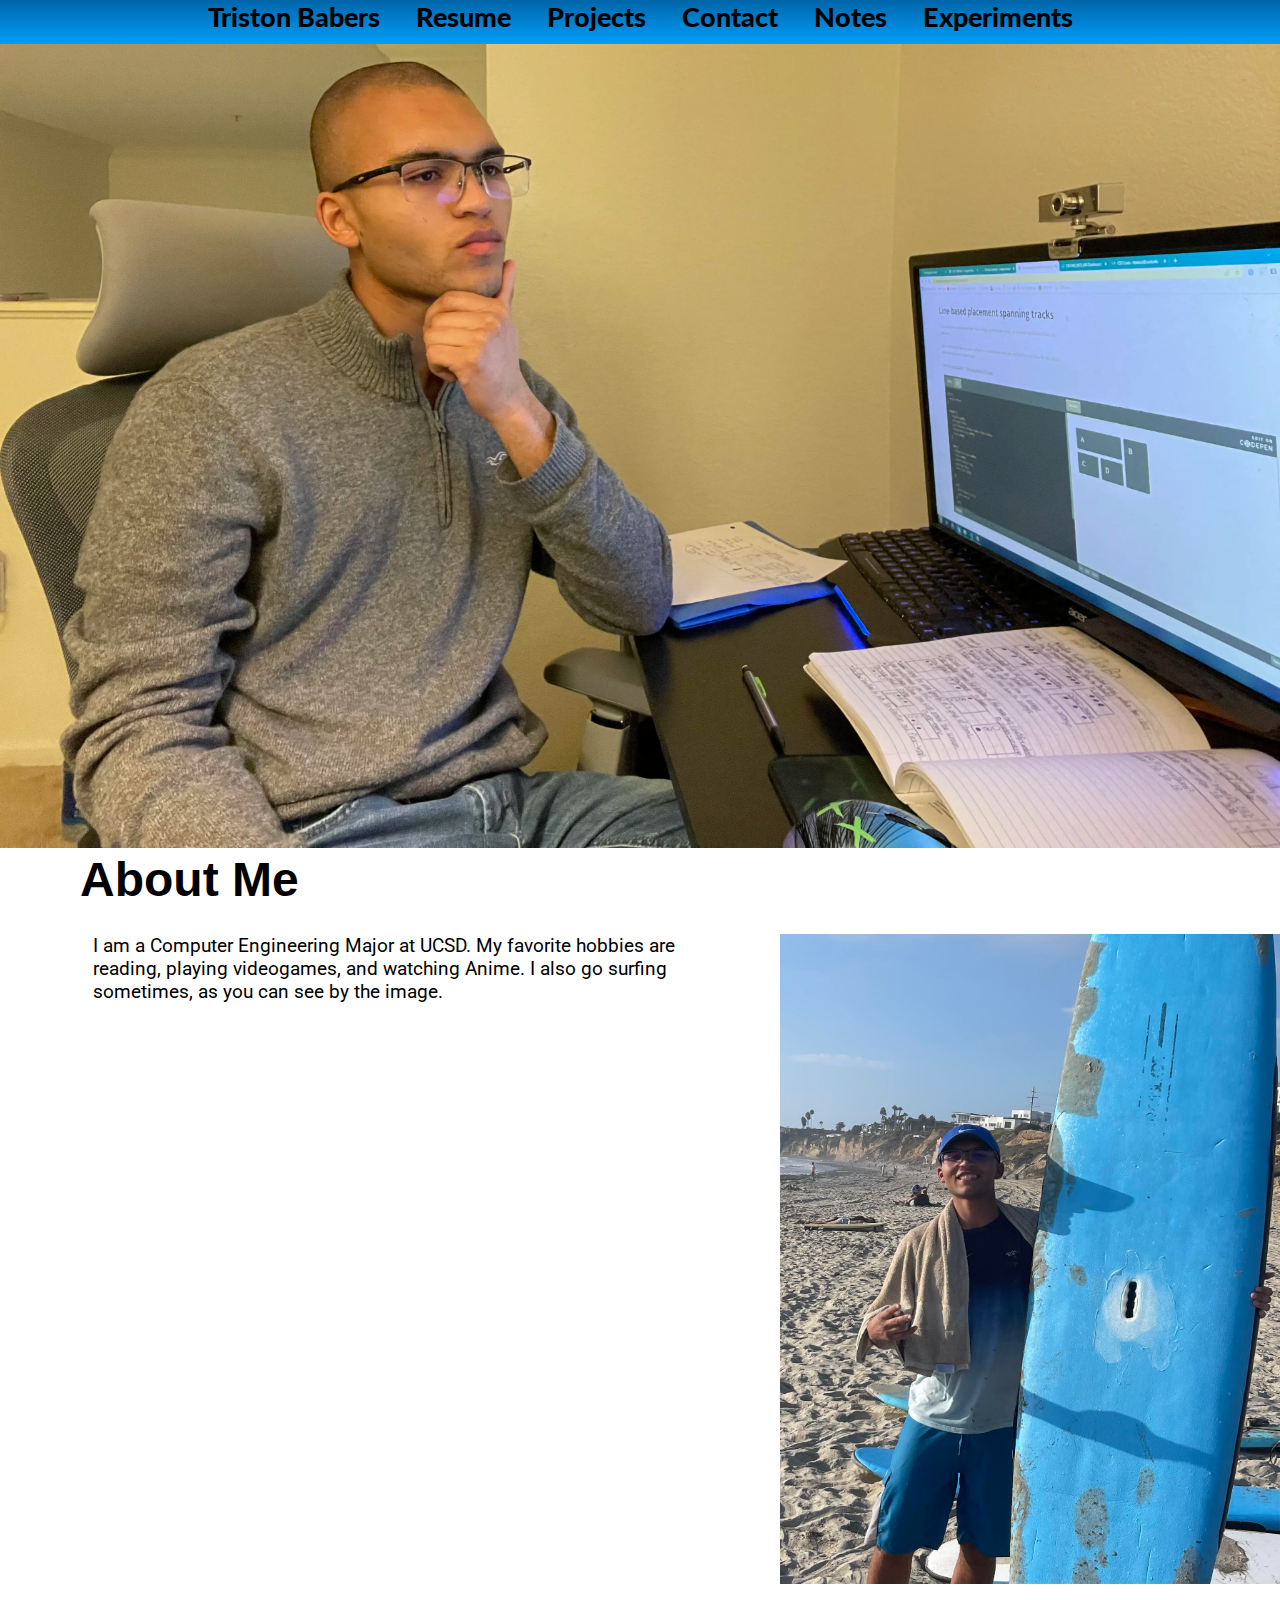
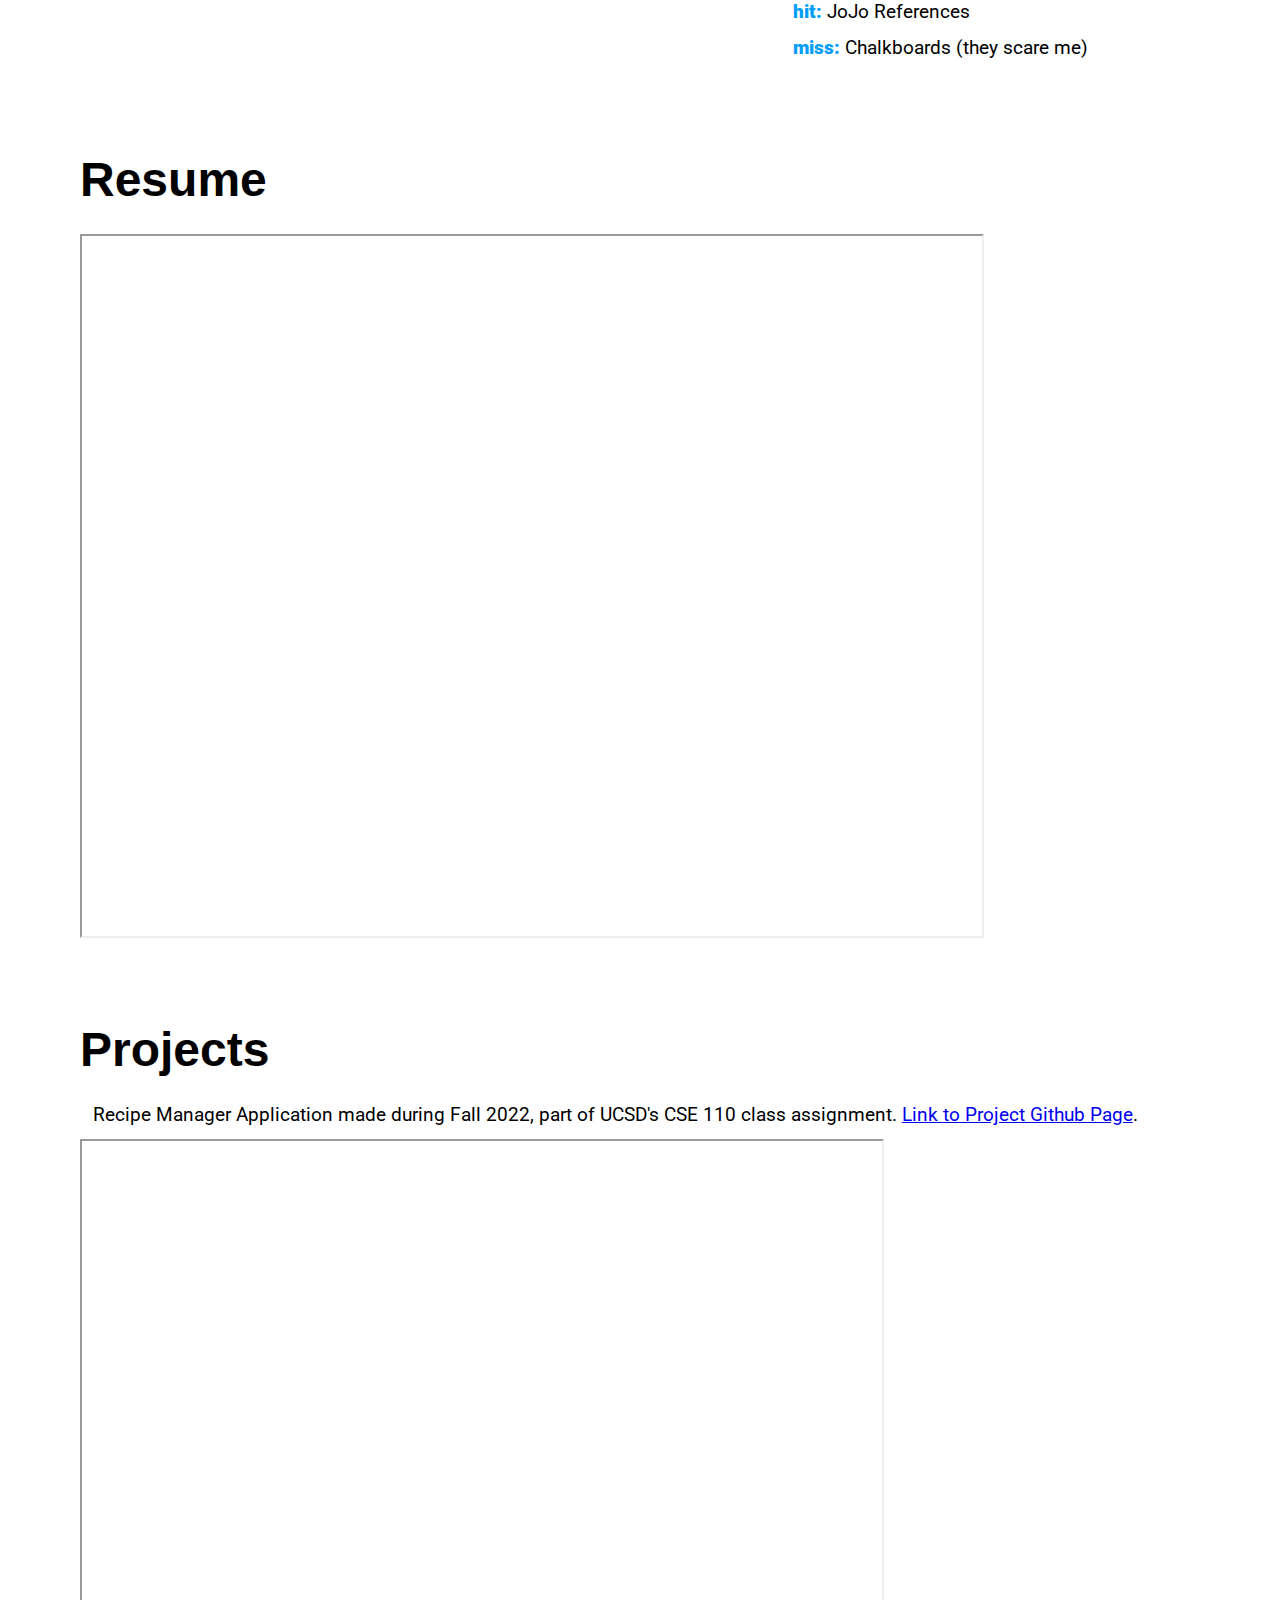
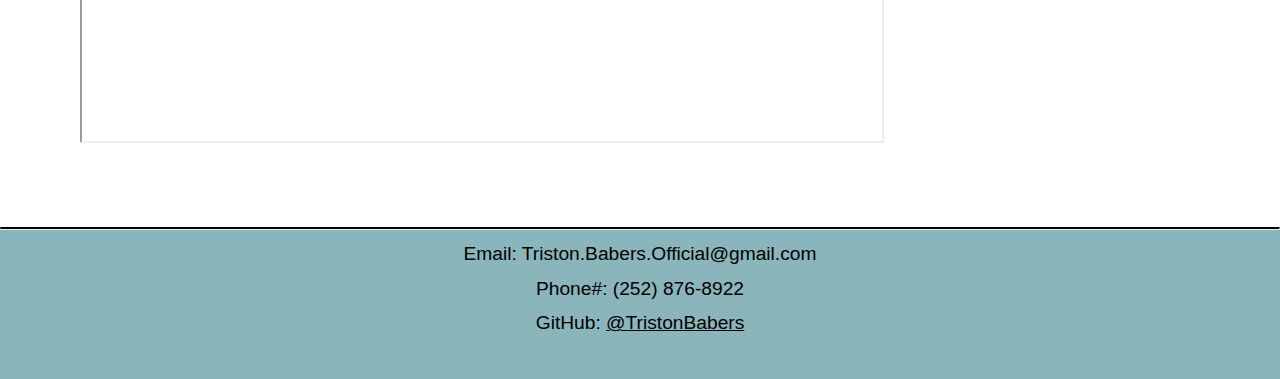
==== index.html @ 6fc45dc1 "Initialized from CSE 134B" ====
<!DOCTYPE html>
<html lang="en">

<head>
    <meta charset="UTF-8">
    <title>Triston Babers: Home</title>
    <meta http-equiv="X-UA-Compatible" content="IE=edge">
    <meta name="viewport" content="width=device-width, initial-scale=1">
    <link rel="icon" type="image/png" href="assets/images/icons/favicon-32x32.png" sizes="32x32">
    <link rel="icon" type="image/png" href="assets/images/icons/favicon-16x16.png" sizes="16x16">
    <!-- Preload Images -->
    <link rel="preload" as="img" href="/assets/images/banner/Portfolio-Mobile.jpg" media="(mobile) or (max-width: 700px)">
    <link rel="preload" as="img" href="/assets/images/banner/Portfolio-Large.webp" media="not (mobile) and (max-width: 1500px)">
    <!-- Styles -->
    <link href="main.css" rel="stylesheet">
    <link rel="preconnect" href="https://fonts.googleapis.com">
    <link rel="preconnect" href="https://fonts.gstatic.com" crossorigin>
    <link href="https://fonts.googleapis.com/css2?family=Dancing+Script:wght@500&family=Roboto:wght@300&display=swap&family=Lato:ital,wght@0,700;1,900&display=swap" rel="stylesheet">
</head>
<body id="homeBody">
<header id="homeHeader">
    <!-- Reminder to remove width & height when switching to CSS! -->
    <picture id="bannerImg">
        <source media="(mobile) or (max-width: 700px)" srcset="/assets/images/banner/Portfolio-Mobile.jpg">
        <source media="not (mobile) and (max-width: 1500px)" srcset="/assets/images/banner/Portfolio-Large.webp">
        <img src="/assets/images/banner/Portfolio-Large.webp" alt="Image of Triston Babers at his Computer, he looks rather busy">
    </picture>
    <button id="openHamburger"></button>
    <a href="#openHamburger" class="hamToggleOn">
        <img class="hamburger" src="assets/images/hamburger.webp" width="60px", height="60px">
    </a>
    <a href="#closeHamburger" class="hamToggleOff">
        <img class="hamburger" src="assets/images/hamburger.webp" width="60px", height="60px">
    </a>
    <nav>
        <ul>
            <li>
                <a href="#about">Triston Babers</a>
            </li>
            <li>
                <a href="#resume">Resume</a>
            </li>
            <li>
                <a href="#projects">Projects</a>
            </li>
            <li>
                <a href="#contact">Contact</a>
            </li>
            <li>
                <a href="notes.html">Notes</a>
            </li>
            <li>
                <a href="experiments.html">Experiments</a>
            </li>
        </ul>
    </nav>
</header>
<main>
<section id="about">
    <h2>About Me</h2>
    <aside>
        <img width="500" height="650" src="assets/images/surf%20picture.jpg" alt="Picture of Triston at the Beach" draggable="false">
        <p><em>hit:</em> JoJo References</p>
        <p><em>miss:</em> Chalkboards (they scare me)</p>
    </aside>
    <p>I am a Computer Engineering Major at UCSD. My favorite hobbies are reading, playing videogames, and watching Anime. I also go surfing sometimes, as you can see by the image.</p>
</section>
<br>
<section id="resume">
    <h2>Resume</h2>
    <iframe src="/assets/documents/Triston%20Babers%20Resume.pdf" width="900" height="700"></iframe>
    <p class="iframeReplace">
        You can view my Resume by clicking here: <a href="/assets/documents/Triston%20Babers%20Resume.pdf">Triston Babers' Resume</a>!
    </p>
</section>
<br>
<section id="projects">
    <h2>Projects</h2>
    <p>Recipe Manager Application made during Fall 2022, part of UCSD's CSE 110 class assignment. <a href="https://github.com/cse110-sp21-group36/cse110-sp21-group36">Link to Project Github Page</a>.</p>
    <iframe name="Framename" src="https://cse110-sp21-group36.github.io/cse110-sp21-group36/source/recipe_manager.html" width="800" height="600"></iframe>

    <!-- Reminder, template here -->
    <template>
        <p>This is another example project at this website: _____</p>
        <iframe></iframe>
        <p>Reminder: I want to make the website embedding look better somehow</p>
    </template>
</section>
</main>
<footer id="contact">
    <hr>
    <p>Email: Triston.Babers.Official@gmail.com</p>
    <p>Phone#: (252) 876-8922</p>
    <p>GitHub: <a href="https://github.com/TristonBabers">@TristonBabers</a></p>
</footer>
</body>
</html>
---- main.css ----
:root {
    --navBarFont: 'Lato', Tahoma;
    --headingFont: 'Dancing Script', cursive, sans;
    --subHeadingFont: calibri, sans-serif;
    /** Default Font */
    font-family: 'Roboto', sans-serif;
    font-size: 16px;

    --navColorPrimary: #009efa;
    --navColorSecondary: rgb(0, 101, 168);
    --navFontHover: #ffd000;
    --navBackgroundHover: #0300a1b7;

    --backgroundLight: #FFF;
    --backgroundDark: #000;
    --footerBackground: #89b5bb;
}

/** Reset CSS */
* {
    margin: 0;
    padding: 0;
}

html {
    scroll-behavior: smooth;
}   

/** In the Future implement JS to do Dark Mode:
    // I just need to swap the backgroundDark and backgroundLight variables
    // to flip the color scheme. And add these two lines:
body {
    background-color: var(--backgroundLight);
}

* {
    color: var(--backgroundDark);
}*/

/** Home-Page Related CSS */
section {
    display: inline-block;
    margin-top: 0;
    margin-left: 5rem;
    margin-right: 2 rem;
    margin-bottom: 5rem;
    scroll-margin-top: 10ch;
}

p {
    font-size: 1.2rem;
    margin: 0.8rem;
}

aside {
    margin-left: 5rem;
    float: right;
}

#homeHeader picture img {
    position: staic;
    width: 100%;
    height: 100%;
}

em {
    font-style: unset;
    font-weight: 1000;
    color: var(--navColorPrimary);
}

h2 {
    margin-bottom: 1ch;
    font-family: var(--subHeadingFont);
    font-size: 3rem;
}

/** Footer Styling */
hr {
    border-top: 0.3ch solid var(--backgroundDark);
    
}

footer {
    background-color: var(--footerBackground);
    font-family: var(--subHeadingFont);
    text-align: center;
    padding-bottom: 2rem;
}
footer a {
    color: var(--backgroundDark);
}

/** Notes & Experiments Related CSS */
h1 {
    font-family: var(--headingFont);
    font-weight: 300;
    font-size: 3rem;
    position: static;
    text-align: justify;

    padding-top: 3rem;
    padding-left: 4rem;
    padding-bottom: 1rem;
    background: radial-gradient(rgb(221, 202, 141), rgb(199, 185, 128)); 
}

h3 {
    font-size: 1.5rem;
    font-family: var(--subHeadingFont);
    margin: 0.8rem;
}

td {
    padding: 2ch 2ch 2ch 3ch;
    border: solid var(--backgroundDark);
}

th {
    background-color: var(--backgroundLight);
}

.fall {
    background-color: #ffec96;
}
.winter {
    background-color: #96ecff;
}
.spring {
    background-color: #96ffb4;
}
.summer {
    background-color: #ffab96;
}
#currentTerm {
    background-color: lightYellow;
}

/** Non-Home Page only CSS */
/* - I implemented a Grid that simply splits all sections into 2 columns
 * for easier navigation; but will combine to single column if device gets
 * small enough for tablet or mobile. (Rest in screen size @media)
 */
body:not(#homeBody) {
    display: grid;
    grid-auto-rows: auto;
    grid-template-columns: 1fr 1fr ;
}

header:not(#homeHeader) {
    display: grid;
    grid-column: 1 / 3
}

body:not(#homeBody) footer {
    grid-column: 1 / 3
}

header:not(#homeHeader) p {
    text-align: left;
    padding: 0 0 1rem 1.5rem;
    font-size: 2rem;
    font-weight: 600;
}

/** Shared Navigation between Screen Sizes */
header nav ul {
    gap: 5px;
}

/** Desktop Screen */
@media (min-width: 1500px) {
    html {
        /** We can't see the space covered by Nav, so resize page */
        margin-top: calc(12px + 2.5vw);
    }

    nav ul li a {
        font-family: var(--navBarFont);
        font-size: calc(8px + 1.5vw);
        display: block;
        text-decoration: none;
        font-weight: 1000;

        /* Color background when hovering a navlink*/
        padding-top: calc((12px + 2.5vw)/4 + 1px);
        padding-bottom: 0;
        padding-left: 1ch;
        padding-right: 1ch; 
        color: var(--backgroundDark);
    }

    nav {	
        position: fixed;	
        top: 0;	
        width: 100%;	
        height: calc(12px + 2.5vw);	
        background: linear-gradient(var(--navColorSecondary), var(--navColorPrimary));	
    }

    body:not(#homeBody) section:nth-child(even) {
        grid-column: 1 / 2;
    }
    
    body:not(#homeBody) section:nth-child(odd) {
        grid-column: 2 / 3;
    }

    header {
        text-align: center;
    }

    nav ul li {
        display: inline-block;
    }

    nav ul li a:hover {
        color: var(--navFontHover);
        transition: color 0.2s ease-in;
        background-color: var(--navBackgroundHover);
        transition: background-color 0.1s linear;
    }

    #openHamburger, a[href="#openHamburger"], a[href="#closeHamburger"]  {
        display: none;
    }

    .iframeReplace {
        display: none;
    }
}

/** Small or Tablet Screen */
/* NOTE TO SELF: If I'm changing these breakpoints, I also need to 
 * update the preload and media attributes for the banner images in the HTML <head>!!!
 *
 * Also this media query is really complicated, but it's just trying to only
 * run in scenarios where the other 2 are not already running, as doubling
 * up is confusing to deal with. 
 */
@media (max-width: 1500px) and (min-width: 700px) {
    html {
        /** We can't see the space covered by Nav, so resize page */
        margin-top: calc(12px + 2.5vw);
    }

    nav ul li a {
        font-family: var(--navBarFont);
        font-size: calc(8px + 1.5vw);
        display: block;
        text-decoration: none;
        font-weight: 1000;
        
        /* Color background when hovering a navlink*/
        padding-top: 0;
        padding-bottom: calc((12px + 2.5vw)/4);
        padding-left: 1ch;
        padding-right: 1ch; 
        color: var(--backgroundDark);
    }

    nav {	
        position: fixed;	
        top: 0;	
        width: 100%;	
        height: calc(12px + 2.5vw);	
        background: linear-gradient(var(--navColorSecondary), var(--navColorPrimary));	
    }

    body:not(#homeBody) section {
        grid-column: 1 / 3;
    }

    header {
        text-align: center;
    }

    nav ul li {
        display: inline-block;
    }

    nav ul li a:hover {
        color: var(--navFontHover);
        transition: color 0.2s ease-in;
        background-color: var(--navBackgroundHover);
        transition: background-color 0.1s linear;
    }

    #openHamburger, a[href="#openHamburger"], a[href="#closeHamburger"]  {
        display: none;
    }

    .iframeReplace {
        display: none;
    }
}

/** Mobile Navigation */
@media (mobile) or (max-width: 700px) {
    html {
        /** We can't see the space covered by Nav, so resize page */
        margin-top: 13vh;
    }

    /** Mobile wants to conserve as much space as possible */
    h2, h3, p, aside, section, picture, nav {
        padding: 0;
        margin: 0;
        max-width: 100%;
    }

    /* iFrames will be replaced with picture elements that were previously display:hidden
     * as most iframes do not render well on mobile
     */
    iframe {
        display: none;
    }

    nav ul li a {
        font-family: var(--navBarFont);
        font-size: 2rem;
        display: block;
        width: 70vw;
        text-decoration: none;
        font-weight: 1000;
        max-width: 100%;

        /* Color background when hovering a navlink*/
        padding-top: 4vh;
        padding-bottom: 2vh;
        padding-left: 1ch;
        padding-right: 0; 
        margin: 0;
        color: var(--backgroundDark);
    }

    aside img {
        width: 100%;
    }
    
    body:not(#homeBody) section {
        grid-column: 1 / 3;
    }
    
    header {
        text-align: left;
    }

    /* Manipulate Hamburgers */
    .hamToggleOn {
        display: block;
        position: fixed;
        width: 6vh;
        height: 6vh;
        top: 2vh;
        right: 2vh;
        margin-right: 4vh;
        float: right;
        z-index: 9001;
      }
      .hamToggleOff {
        display: none;
        position: fixed;
        width: 6vh;
        height: 6vh;
        top: 2vh;
        right: 2vh;
        margin-right: 4vh;
        float: right;
        z-index: 9001;
      }

      nav {
        position: fixed;
        top: 0;
        width: 100%;
        height: 13vh;
        overflow: hidden;
        transition: height 0.5s;
        background: linear-gradient(var(--navColorSecondary), var(--navColorPrimary));
      }
      nav ul {
        height:0vh;
        display: block;
      }
      #openHamburger {
        display:none;
      }
      
      #openHamburger:target ~ a[href="#openHamburger"]{
        display: none;
      }
      #openHamburger:target ~ a[href="#closeHamburger"]{
        display: inline-block;
      }
      #openHamburger:target ~ nav {
        height: 75vh;
        background: linear-gradient(var(--navColorSecondary), var(--navColorPrimary));
      }
    
    /** Link to Stack Overflow where I learned these CSS shenanigans:
     * https://stackoverflow.com/questions/42267467/how-to-toggle-effect-in-div-using-only-css
     */
}
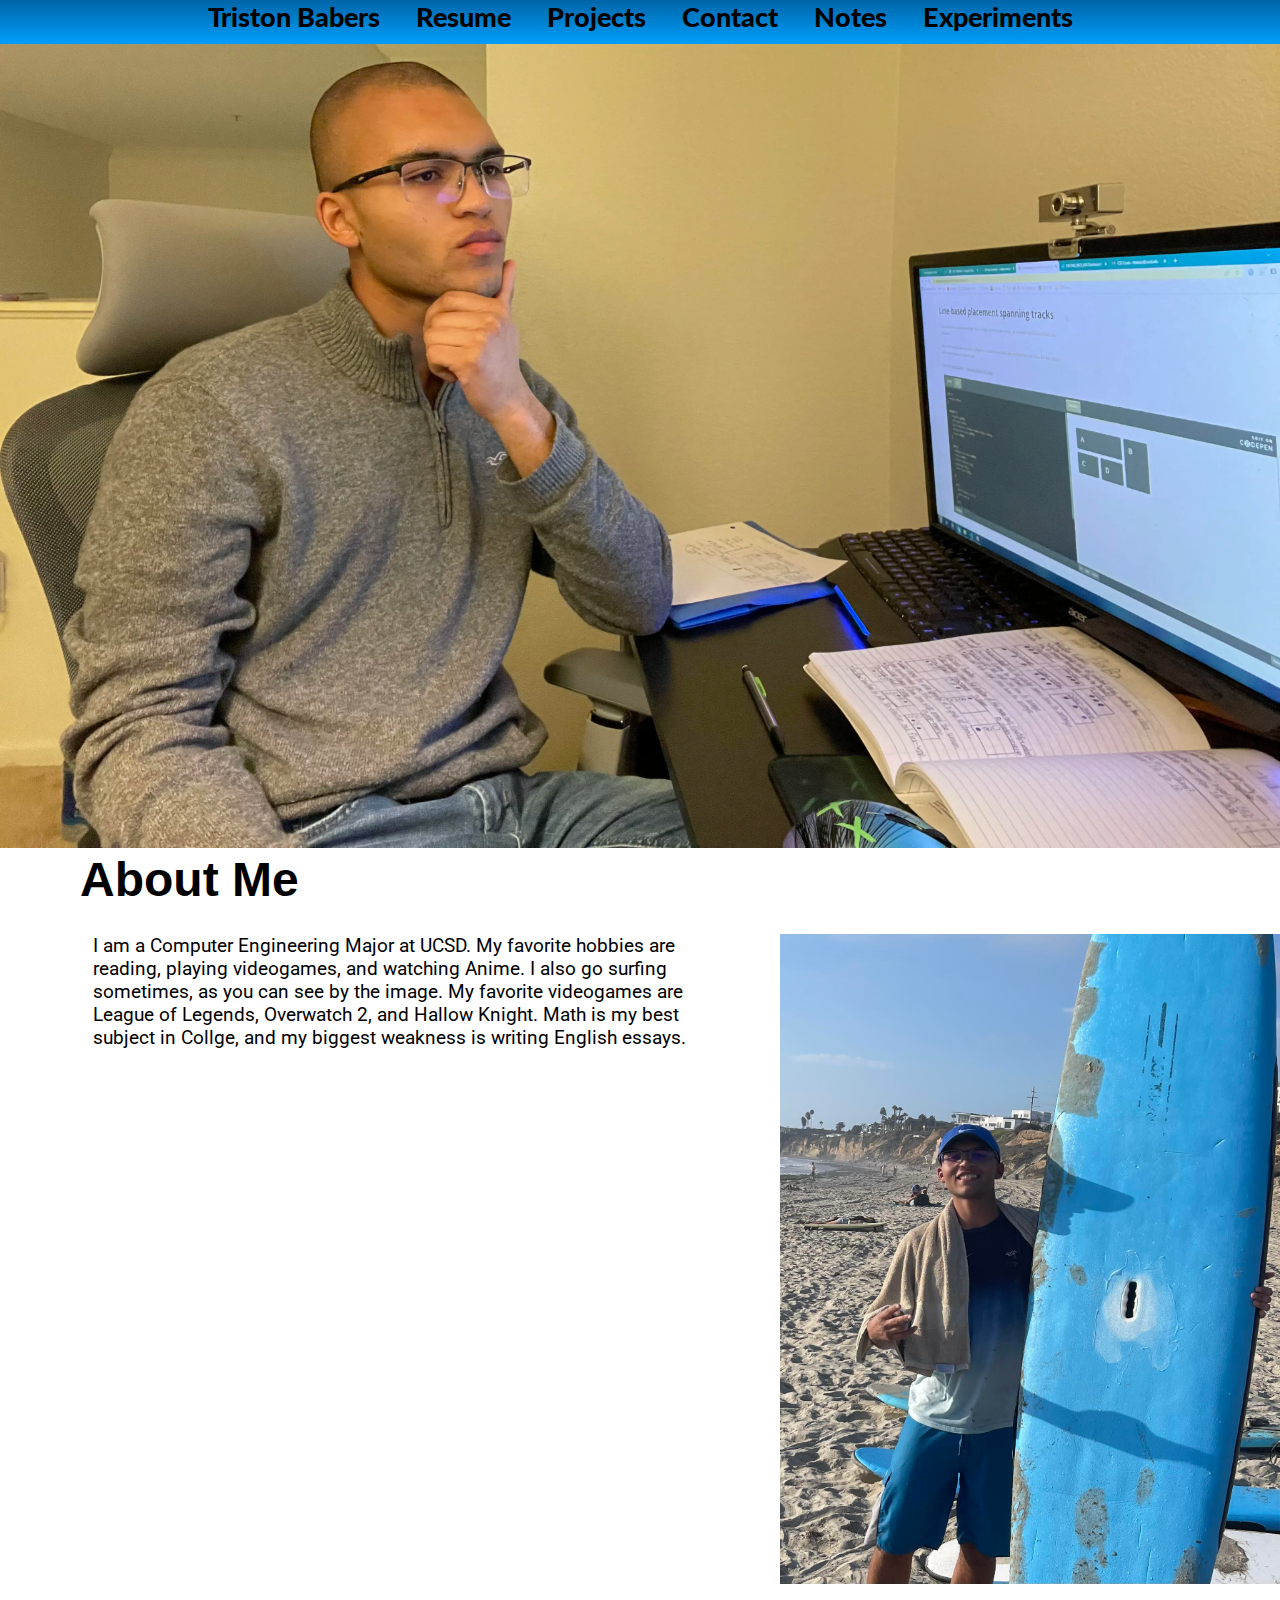
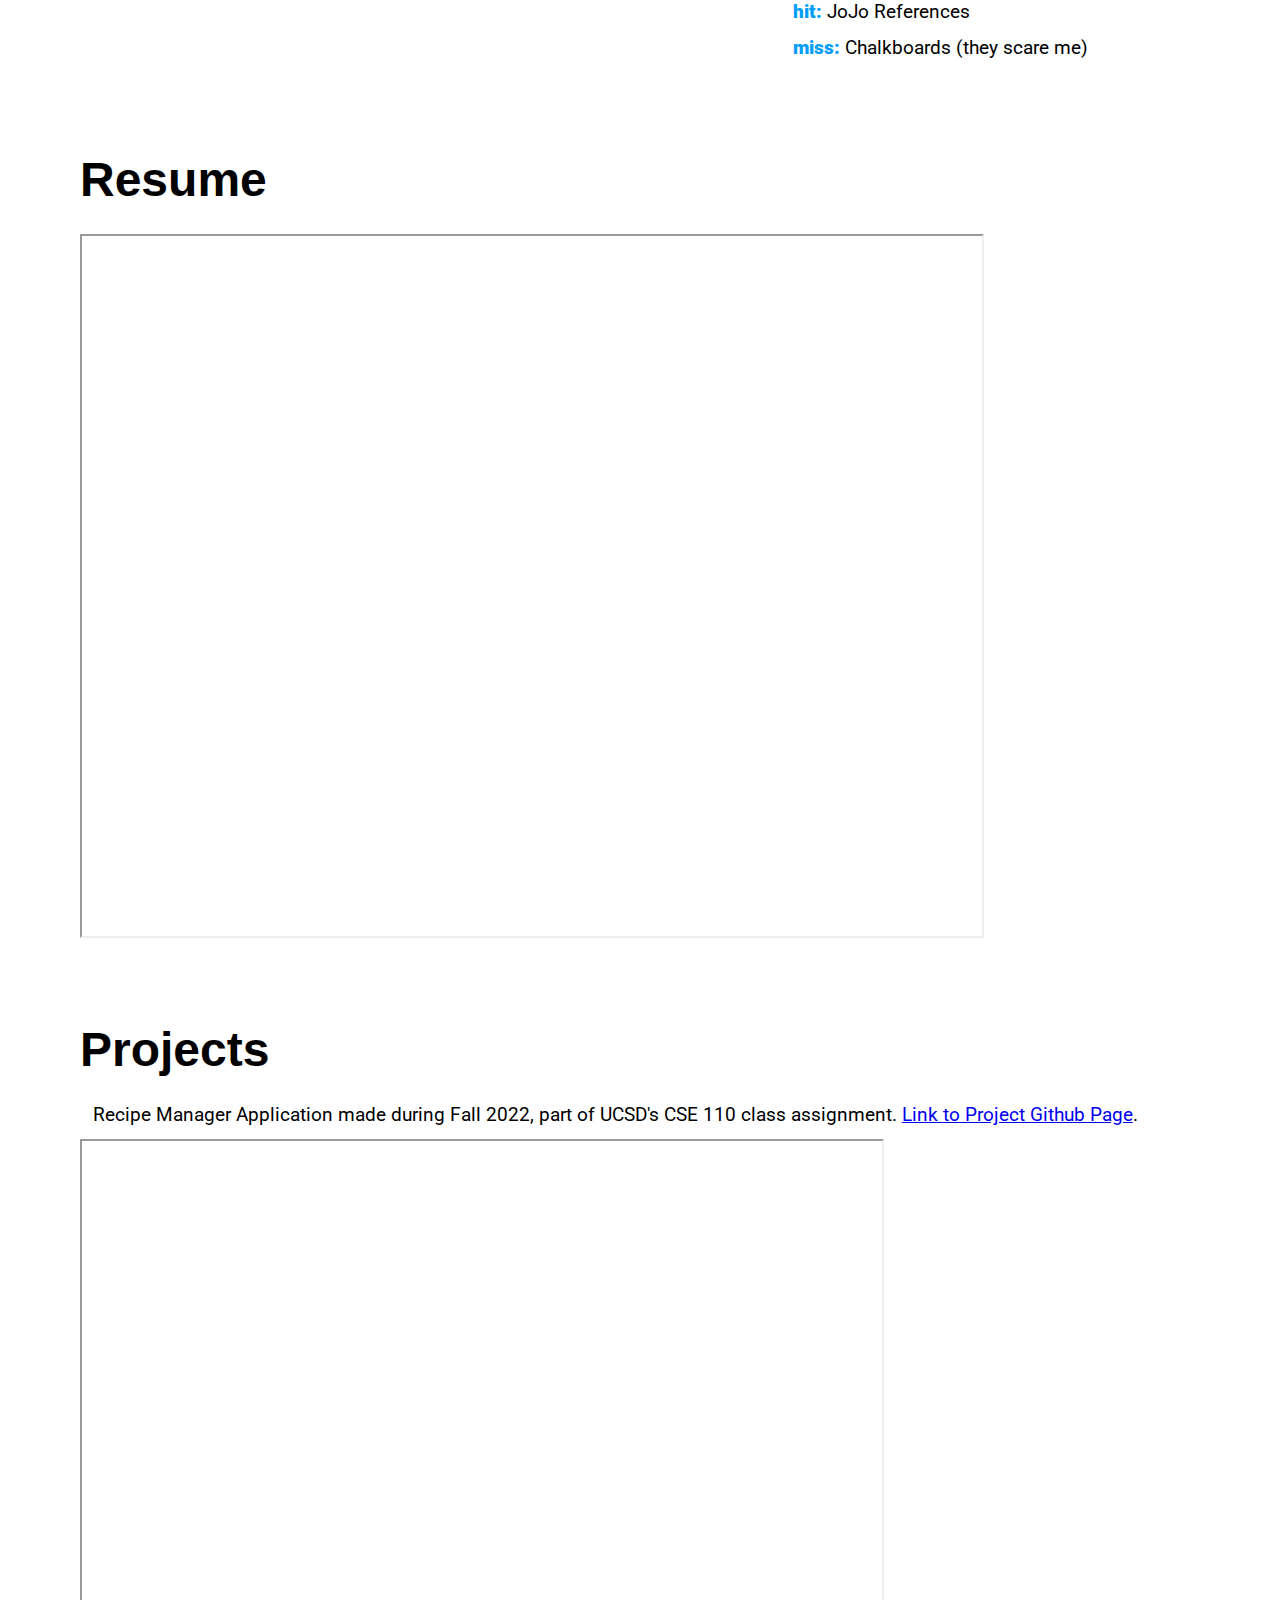
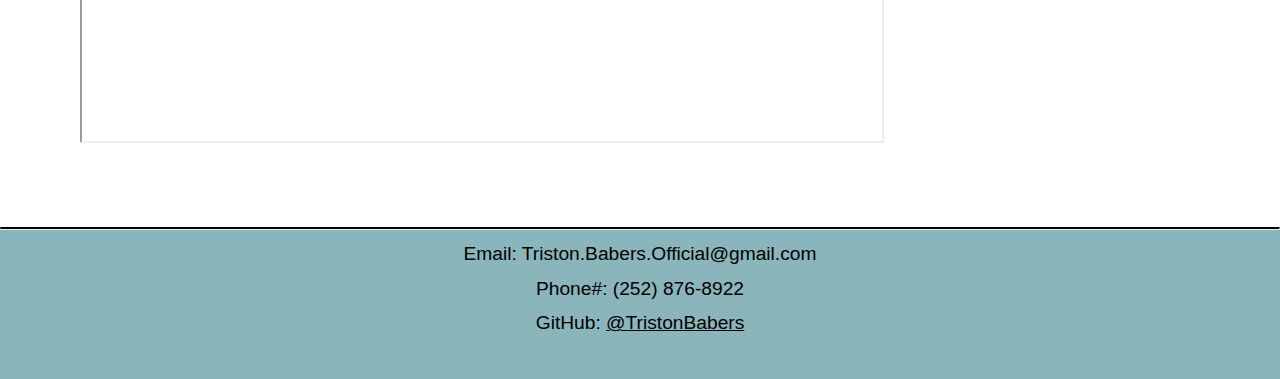
==== commit f657dda3: "Updated Resume and Added more to About" ====
--- a/index.html
+++ b/index.html
@@ -63,7 +63,7 @@
         <p><em>hit:</em> JoJo References</p>
         <p><em>miss:</em> Chalkboards (they scare me)</p>
     </aside>
-    <p>I am a Computer Engineering Major at UCSD. My favorite hobbies are reading, playing videogames, and watching Anime. I also go surfing sometimes, as you can see by the image.</p>
+    <p>I am a Computer Engineering Major at UCSD. My favorite hobbies are reading, playing videogames, and watching Anime. I also go surfing sometimes, as you can see by the image. My favorite videogames are League of Legends, Overwatch 2, and Hallow Knight. Math is my best subject in Collge, and my biggest weakness is writing English essays.</p>
 </section>
 <br>
 <section id="resume">
